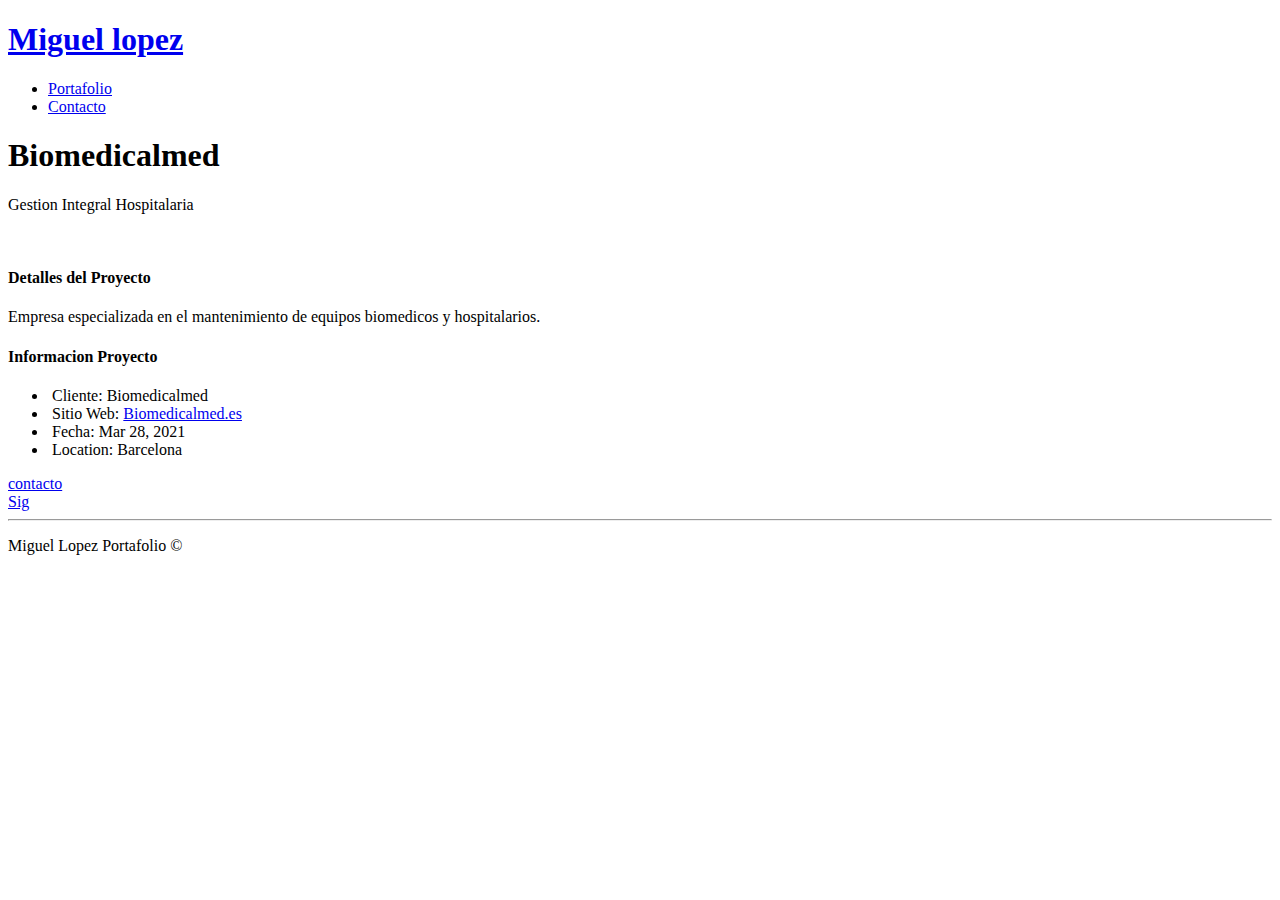
==== proyectos/portafolios.html @ 0424286d "Update portafolios.html" ====
<!DOCTYPE html>
<html lang="en">
<head>
    <meta charset="UTF-8">
    <meta http-equiv="X-UA-Compatible" content="IE=edge">
    <meta name="viewport" content="width=device-width, initial-scale=1.0">
    <link rel="stylesheet" href="https://use.fontawesome.com/releases/v5.6.1/css/all.css" integrity="sha384-gfdkjb5BdAXd+lj+gudLWI+BXq4IuLW5IT+brZEZsLFm++aCMlF1V92rMkPaX4PP" crossorigin="anonymous">
    <link rel="stylesheet" href="/css_proyectos/style.css">
    <link rel="stylesheet" media="screen and (max-width: 768px)" href="/css_proyectos/mobile.css">
    <title> Mi Portfolio | Biomedicalmed</title>
  </head>
  <body>
    <header>
      <nav id="navbar">
        <div class="container">
          <h1 class="logo"><a href="proyectos.html" >Miguel lopez</a></h1>
          <ul id="main-nav" class="txt-btn">
            <li><a class="current" href="/proyectos/proyectos.html">Portafolio</a></li>
            <li><a href="/proyectos/contacto.html">Contacto</a></li>
          </ul>
        </div>
      </nav><a href=""></a>
  
      <div id="showcase">
        <div class="showcase-banner">
          <h1 class="subpage">Biomedicalmed<br></h1>
          <p class="large">Gestion Integral Hospitalaria</p>
        </div>
      </div>
  
    </header>
  
    <section class="single-project">
      <div class="container">
        <div class="box-portfolio">
          <img src="/images/Nuevo proyecto (9).png" alt="">
       </div>
        <div class="box-portfolio">
          <h4>Detalles del Proyecto</h4>
          <p>Empresa especializada en el mantenimiento de equipos biomedicos y hospitalarios.</p>
          <h4>Informacion Proyecto</h4>
          <ul>
            <li><i class="far fa-user"></i> &nbsp;Cliente: Biomedicalmed</li>
            <li><i class="fas fa-pencil-ruler"></i> &nbsp;Sitio Web: <a href="https://biomedicalmed.es/">Biomedicalmed.es</a></li>
            <li><i class="far fa-calendar"></i> &nbsp;Fecha: Mar 28, 2021</li>
            <li><i class="far fa-map"></i> &nbsp;Location: Barcelona</li>
          </ul>
          <a class="btn btn-light"
          href="/proyectos/contact.html">contacto</a>
        </div>
      </div>
        <div class="single-project-btn">
          <div class="container">
            <div class="hr-small"></div>
            <!-- <div class="prev">
              <a href="#" class="btn btn-light">Prev</a>
            </div> -->
            <div class="next">
              <a href="/proyectos/portafolios2.html" class="btn btn-light">Sig</a>
            </div>
            <div class="hr-small-2"></div>
          </div>
        </div>
    </section>
  
    <hr>
  
    <footer id="main-footer">
      <div class="container">
        <p class="small">Miguel Lopez Portafolio &copy;</p>
        <!-- <div class="social"> -->
          <ul>
              </ul>
        <!-- </div> -->
      </div>
    </footer>
  
  </body>
</body>
</html>
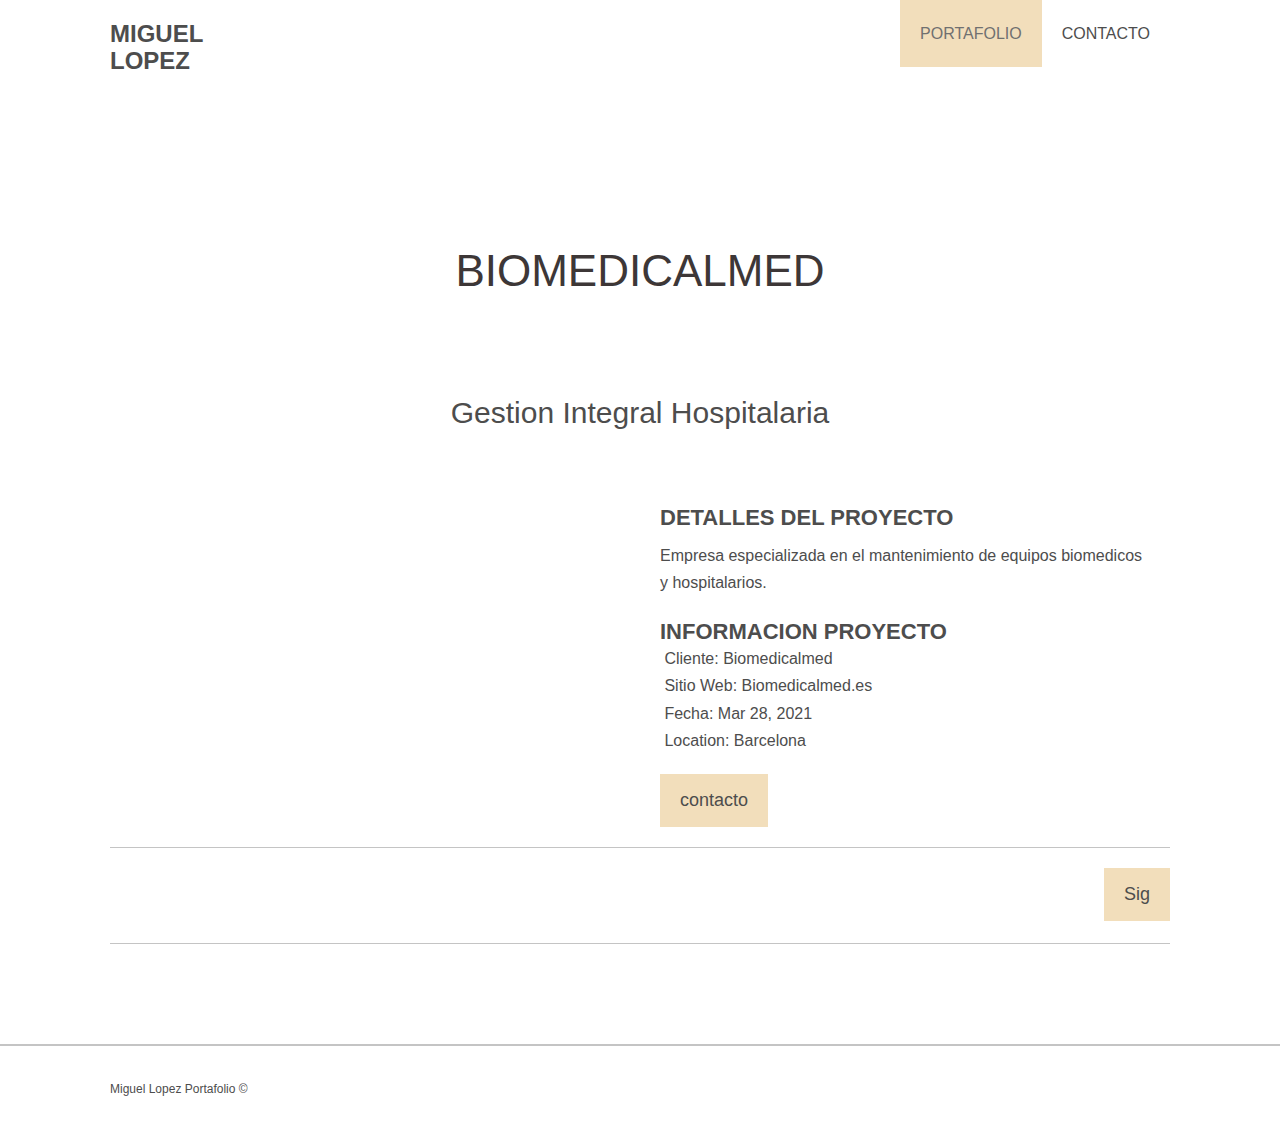
==== commit 99996dba: "Add files via upload" ====
--- a/proyectos/portafolios.html
+++ b/proyectos/portafolios.html
@@ -1,80 +1,80 @@
-<!DOCTYPE html>
-<html lang="en">
-<head>
-    <meta charset="UTF-8">
-    <meta http-equiv="X-UA-Compatible" content="IE=edge">
-    <meta name="viewport" content="width=device-width, initial-scale=1.0">
-    <link rel="stylesheet" href="https://use.fontawesome.com/releases/v5.6.1/css/all.css" integrity="sha384-gfdkjb5BdAXd+lj+gudLWI+BXq4IuLW5IT+brZEZsLFm++aCMlF1V92rMkPaX4PP" crossorigin="anonymous">
-    <link rel="stylesheet" href="/css_proyectos/style.css">
-    <link rel="stylesheet" media="screen and (max-width: 768px)" href="/css_proyectos/mobile.css">
-    <title> Mi Portfolio | Biomedicalmed</title>
-  </head>
-  <body>
-    <header>
-      <nav id="navbar">
-        <div class="container">
-          <h1 class="logo"><a href="proyectos.html" >Miguel lopez</a></h1>
-          <ul id="main-nav" class="txt-btn">
-            <li><a class="current" href="/proyectos/proyectos.html">Portafolio</a></li>
-            <li><a href="/proyectos/contacto.html">Contacto</a></li>
-          </ul>
-        </div>
-      </nav><a href=""></a>
-  
-      <div id="showcase">
-        <div class="showcase-banner">
-          <h1 class="subpage">Biomedicalmed<br></h1>
-          <p class="large">Gestion Integral Hospitalaria</p>
-        </div>
-      </div>
-  
-    </header>
-  
-    <section class="single-project">
-      <div class="container">
-        <div class="box-portfolio">
-          <img src="/images/Nuevo proyecto (9).png" alt="">
-       </div>
-        <div class="box-portfolio">
-          <h4>Detalles del Proyecto</h4>
-          <p>Empresa especializada en el mantenimiento de equipos biomedicos y hospitalarios.</p>
-          <h4>Informacion Proyecto</h4>
-          <ul>
-            <li><i class="far fa-user"></i> &nbsp;Cliente: Biomedicalmed</li>
-            <li><i class="fas fa-pencil-ruler"></i> &nbsp;Sitio Web: <a href="https://biomedicalmed.es/">Biomedicalmed.es</a></li>
-            <li><i class="far fa-calendar"></i> &nbsp;Fecha: Mar 28, 2021</li>
-            <li><i class="far fa-map"></i> &nbsp;Location: Barcelona</li>
-          </ul>
-          <a class="btn btn-light"
-          href="/proyectos/contact.html">contacto</a>
-        </div>
-      </div>
-        <div class="single-project-btn">
-          <div class="container">
-            <div class="hr-small"></div>
-            <!-- <div class="prev">
-              <a href="#" class="btn btn-light">Prev</a>
-            </div> -->
-            <div class="next">
-              <a href="/proyectos/portafolios2.html" class="btn btn-light">Sig</a>
-            </div>
-            <div class="hr-small-2"></div>
-          </div>
-        </div>
-    </section>
-  
-    <hr>
-  
-    <footer id="main-footer">
-      <div class="container">
-        <p class="small">Miguel Lopez Portafolio &copy;</p>
-        <!-- <div class="social"> -->
-          <ul>
-              </ul>
-        <!-- </div> -->
-      </div>
-    </footer>
-  
-  </body>
-</body>
-</html>
+<!DOCTYPE html>
+<html lang="en">
+<head>
+    <meta charset="UTF-8">
+    <meta http-equiv="X-UA-Compatible" content="IE=edge">
+    <meta name="viewport" content="width=device-width, initial-scale=1.0">
+    <link rel="stylesheet" href="https://use.fontawesome.com/releases/v5.6.1/css/all.css" integrity="sha384-gfdkjb5BdAXd+lj+gudLWI+BXq4IuLW5IT+brZEZsLFm++aCMlF1V92rMkPaX4PP" crossorigin="anonymous">
+    <link rel="stylesheet" href="/css_proyectos/style.css">
+    <link rel="stylesheet" media="screen and (max-width: 768px)" href="/css_proyectos/mobile.css">
+    <title> Mi Portfolio | Biomedicalmed</title>
+  </head>
+  <body>
+    <header>
+      <nav id="navbar">
+        <div class="container">
+          <h1 class="logo"><a href="proyectos.html" >Miguel lopez</a></h1>
+          <ul id="main-nav" class="txt-btn">
+            <li><a class="current" href="/proyectos/proyectos.html">Portafolio</a></li>
+            <li><a href="/proyectos/contacto.html">Contacto</a></li>
+          </ul>
+        </div>
+      </nav><a href=""></a>
+  
+      <div id="showcase">
+        <div class="showcase-banner">
+          <h1 class="subpage">Biomedicalmed<br></h1>
+          <p class="large">Gestion Integral Hospitalaria</p>
+        </div>
+      </div>
+  
+    </header>
+  
+    <section class="single-project">
+      <div class="container">
+        <div class="box-portfolio">
+          <img src="/images/Nuevo proyecto (9).png" alt="">
+       </div>
+        <div class="box-portfolio">
+          <h4>Detalles del Proyecto</h4>
+          <p>Empresa especializada en el mantenimiento de equipos biomedicos y hospitalarios.</p>
+          <h4>Informacion Proyecto</h4>
+          <ul>
+            <li><i class="far fa-user"></i> &nbsp;Cliente: Biomedicalmed</li>
+            <li><i class="fas fa-pencil-ruler"></i> &nbsp;Sitio Web: <a href="https://biomedicalmed.es/">Biomedicalmed.es</a></li>
+            <li><i class="far fa-calendar"></i> &nbsp;Fecha: Mar 28, 2021</li>
+            <li><i class="far fa-map"></i> &nbsp;Location: Barcelona</li>
+          </ul>
+          <a class="btn btn-light"
+          href="/proyectos/contact.html">contacto</a>
+        </div>
+      </div>
+        <div class="single-project-btn">
+          <div class="container">
+            <div class="hr-small"></div>
+            <!-- <div class="prev">
+              <a href="#" class="btn btn-light">Prev</a>
+            </div> -->
+            <div class="next">
+              <a href="/proyectos/portafolios2.html" class="btn btn-light">Sig</a>
+            </div>
+            <div class="hr-small-2"></div>
+          </div>
+        </div>
+    </section>
+  
+    <hr>
+  
+    <footer id="main-footer">
+      <div class="container">
+        <p class="small">Miguel Lopez Portafolio &copy;</p>
+        <!-- <div class="social"> -->
+          <ul>
+              </ul>
+        <!-- </div> -->
+      </div>
+    </footer>
+  
+  </body>
+</body>
+</html>--- a/css_proyectos/style.css
+++ b/css_proyectos/style.css
@@ -0,0 +1,370 @@
+/* Variables */
+:root {
+    --main-color: #f2debb;
+    --primary-color: #ffffff;
+    --secondary-color: #ffffff;
+  }
+  
+  /* Reset */
+  * {
+    margin: 0;
+    padding: 0;
+    box-sizing: border-box;
+  }
+  
+  /* Main styling */
+  body,
+  html {
+    font-family: 'Raleway', sans-serif;
+    color: #4d4d4d;
+    line-height: 1.7em;
+  }
+  
+  a {
+    color: #4d4d4d;
+    text-decoration: none;
+  }
+  
+  h1 {
+    padding-bottom: 20px;
+    /* font-size: 48px; */
+    font-size: 44px;
+    font-weight: normal;
+    text-transform: uppercase;
+  }
+  
+  h4 {
+    font-size: 22px;
+    font-weight: bold;
+    text-transform: uppercase;
+  }
+  
+  h1.logo {
+    font-size: 0.75 em;
+    font-size: 24px;
+    font-weight: bold;
+    width: 15px;
+    size: 15px;
+    font-family: 'Franklin Gothic Medium', 'Arial Narrow', Arial, sans-serif;
+  }
+  
+  p {
+    margin: 10px 0;
+    /* font-size: 1.125em; */
+    font-size: 1em;
+  }
+  
+  p.small {
+    /* font-size: 0.875em; */
+    font-size: 12px;
+  }
+  
+  p.large {
+    /* font-size: 2.25em; */
+    font-size: 24px;
+  }
+  
+  .txt-btn {
+    /* font-size: 1.125em; */
+    font-size: 1em;
+    /* font-weight: bold; */
+    text-transform: uppercase;
+  }
+  
+  hr {
+    border: .5px solid #c4c4c4;
+  }
+  
+  /* Utility Classes */
+  .container {
+    margin: auto;
+    max-width: 1100px;
+    overflow: auto;
+    padding: 0 20px;
+  }
+  
+  .btn {
+    display: inline-block;  
+    font-size: 1.125em;
+    padding: 13px 20px;
+    border: none;
+    cursor: pointer;
+  }
+  
+  .btn:hover {
+    background-color: var(--primary-color);
+    color: #4d4d4d;
+  }
+  
+  .btn-light {
+    background-color: var(--main-color);
+    color: #4d4d4d;
+  }
+  
+  .btn-dark {
+    background-color: #4d4d4d;
+    color: #fff;
+  }
+  
+  /* Navbar */
+  #navbar {
+    overflow: auto;
+  }
+  
+  #navbar .logo{
+    float: left;
+    padding-top: 20px;
+  }
+  
+  #navbar ul{
+    list-style: none;
+    float: right;
+  }
+  
+  #navbar ul li {
+    float: left;
+  }
+  
+  #navbar ul li a {
+    display: block;
+    padding: 20px;
+    text-align: center;
+  }
+  
+  #navbar ul li a:hover,
+  #navbar ul li a.current {
+    background: var(--main-color);
+    color: #707070;
+  }
+  
+  /* Showcase */
+  #showcase-home {
+    background-image: url("/images/4882066.jpg");
+    background-repeat: no-repeat;
+    background-position: center;
+    background-size: cover;
+   
+  }
+  
+  #showcase {
+    background: var(--primary-color);
+    height: 40vh;
+    padding: 50px;
+  }
+  
+  #showcase p, #showcase-home p {
+    font-size: 30px;
+    padding: 30px;
+}
+
+  #showcase .showcase-banner,
+  #showcase-home .showcase-banner{
+    background: var(--secondary-color);
+    height: 100%;
+    width: 60%;
+    margin: auto;
+    padding-top: 40px;
+    text-align: center;
+    
+  }
+  
+  #showcase-home .showcase-banner {
+    opacity: 0.9;
+  }
+  
+  #showcase h1,
+  #showcase-home h1 {
+    padding: 30px;
+    background-image: url(/images/Geometry_Texture_Blue_Light_Blue_White_background_586221_1280x791.jpg);
+    background-repeat: no-repeat;
+    background-position: center;
+    background-size: cover ;
+    padding: 50px;
+    text-align: center;
+    font-family:'Franklin Gothic Medium', 'Arial Narrow', Arial, sans-serif;
+    color: #3d3737;
+    line-height: 1.7em;
+    
+  }
+  
+  /* Portfolio */
+  #portfolio {
+    text-align: center;
+    padding-top: 30px;
+    padding-bottom: 40px;
+    width: 100%;
+  }
+  
+  #portfolio .portfolio-nav {
+    display: table;
+    margin: 0 auto;
+    padding-bottom: 20px;
+  }
+  
+  #portfolio ul{
+    list-style: none;
+    float: right;
+  }
+  
+  #portfolio ul li {
+    float: left;
+  }
+  
+  #portfolio ul li a {
+    display: block;
+    padding: 20px;
+    text-align: center;
+  }
+  
+  .box {
+    float: left;
+    width: 33.3%;
+    padding:10px;
+  }
+  
+  .box img {
+    width: 100%;
+  }
+  
+  .box a:hover img{
+    transform: scale(1.1); 
+  }
+  
+  /* Single Project */
+  .single-project {
+    padding-top: 30px;
+    padding-bottom: 100px;
+  }
+  
+  .single-project img{
+    padding-bottom: 20px;
+  
+  }
+  
+  .box-portfolio {
+    float: left;
+    width: 50%;
+    padding:20px;
+  }
+  
+  .box-portfolio p {
+    padding-bottom: 12px;
+  }
+  
+  .box-portfolio img {
+    width: 100%;
+  }
+  
+  .box-portfolio ul {
+    list-style: none;
+    padding-bottom: 20px;
+  }
+  
+  .single-project .single-project-btn .prev{
+    padding-top: 20px;
+    float: left;
+  }
+  
+  .single-project .single-project-btn .next{
+    padding-top: 20px;
+    float: right;
+  }
+  
+  .single-project .hr-small {
+    background: #c4c4c4;
+    height: 1px;
+    float: none;
+  }
+  .single-project .hr-small-2 {
+    background: #c4c4c4;
+    height: 1px;
+    margin-top: 95px;
+  }
+  
+  /* Contact */
+  #contact {
+    height: 700px;
+    padding-top: 50px; 
+    padding-bottom: 100px; 
+  }
+  
+  #contact .box-contact-features {
+    float: left;
+    width: 33.3%;
+    text-align: center;
+  }
+  
+  #contact .box-contact-features i {
+    padding-bottom: 20px;
+  }
+  
+  #contact .box-contact-features p {
+    line-height: .8em;
+  }
+  
+  #contact .features-contact .box-form{
+    float: left;
+    width: 50%;
+    padding: 60px 10px 20px 10px;
+  }
+  
+  #contact .features-contact .box-form iframe{
+    width: 100%;
+    height: 400px;
+  }
+  
+  /* Contact Form */
+  #contact #contact-form .single-form {
+    margin-bottom: 20px;
+  }
+  
+  #contact-form label {
+    display: block;
+    margin-bottom: 5px;
+  }
+  
+  #contact-form input,
+  #contact-form textarea {
+    width: 100%;
+    padding: 10px;
+    border: 1px #ddd solid;
+  }
+  
+  #contact-form textarea {
+    height: 200px;
+  }
+  
+  #contact-form input:focus,
+  #contact-form textarea:focus {
+    outline: none;
+    border-color: var(--main-color);
+  }
+  
+  /* Footer */
+  #main-footer {
+    height: 80px;
+    padding-top: 20px;
+  }
+  
+  #main-footer p {
+    float: left;
+  }
+  
+  #main-footer ul {
+    float: right;
+    list-style: none;
+  }
+  
+  #main-footer ul li {
+    float: left;
+  }
+  
+  #main-footer ul li i {
+    color: var(--main-color);
+  }
+  
+  #main-footer ul li a {
+    display: block;
+    padding: 10px;
+    text-align: center;
+  }--- a/css_proyectos/mobile.css
+++ b/css_proyectos/mobile.css
@@ -0,0 +1,83 @@
+/* Navbar */
+#navbar .logo{
+    float: none;
+    text-align: center;
+  }
+  
+  #navbar ul, 
+  #navbar ul li {
+    float: none;
+  }
+  
+  #navbar ul li a {
+    padding: 5px;
+  }
+  
+  /* Showcase */
+  #showcase-home {
+    height: 30vh;
+    padding: 10px;
+  }
+  
+  #showcase .showcase-banner,
+  #showcase-home .showcase-banner{
+    background: var(--secondary-color); 
+    height: 100%;
+    width: 80%;
+  }
+  
+  #showcase h1,
+  #showcase-home h1 {
+    font-size: 30px;
+    line-height: 1em;
+    padding: 10px;
+  }
+  
+  #showcase p,
+  #showcase-home p {
+    font-size: 18px;
+  }
+  
+  /* Portfolio */
+  #portfolio .portfolio-nav {
+    display: none;
+  }
+  
+  .box {
+    float: none;
+    width: 100%;
+    padding:10px;
+  }
+  
+  /* Contact */
+  #contact {
+    height: 100%;
+  }
+  
+  #contact .box-contact-features {
+    float: none;
+    width: 100%;
+  }
+  
+  #contact .features-contact .box-form{
+    float: none;
+    width: 100%;
+  }
+  
+  /* Single Project */
+  .box-portfolio {
+    float: none;
+    width: 100%;
+  }
+  
+  
+  /* Footer */
+  #main-footer {
+    text-align: center;
+  }
+  
+  #main-footer p,
+  #main-footer ul,
+  #main-footer ul li {
+    float: none;
+  }